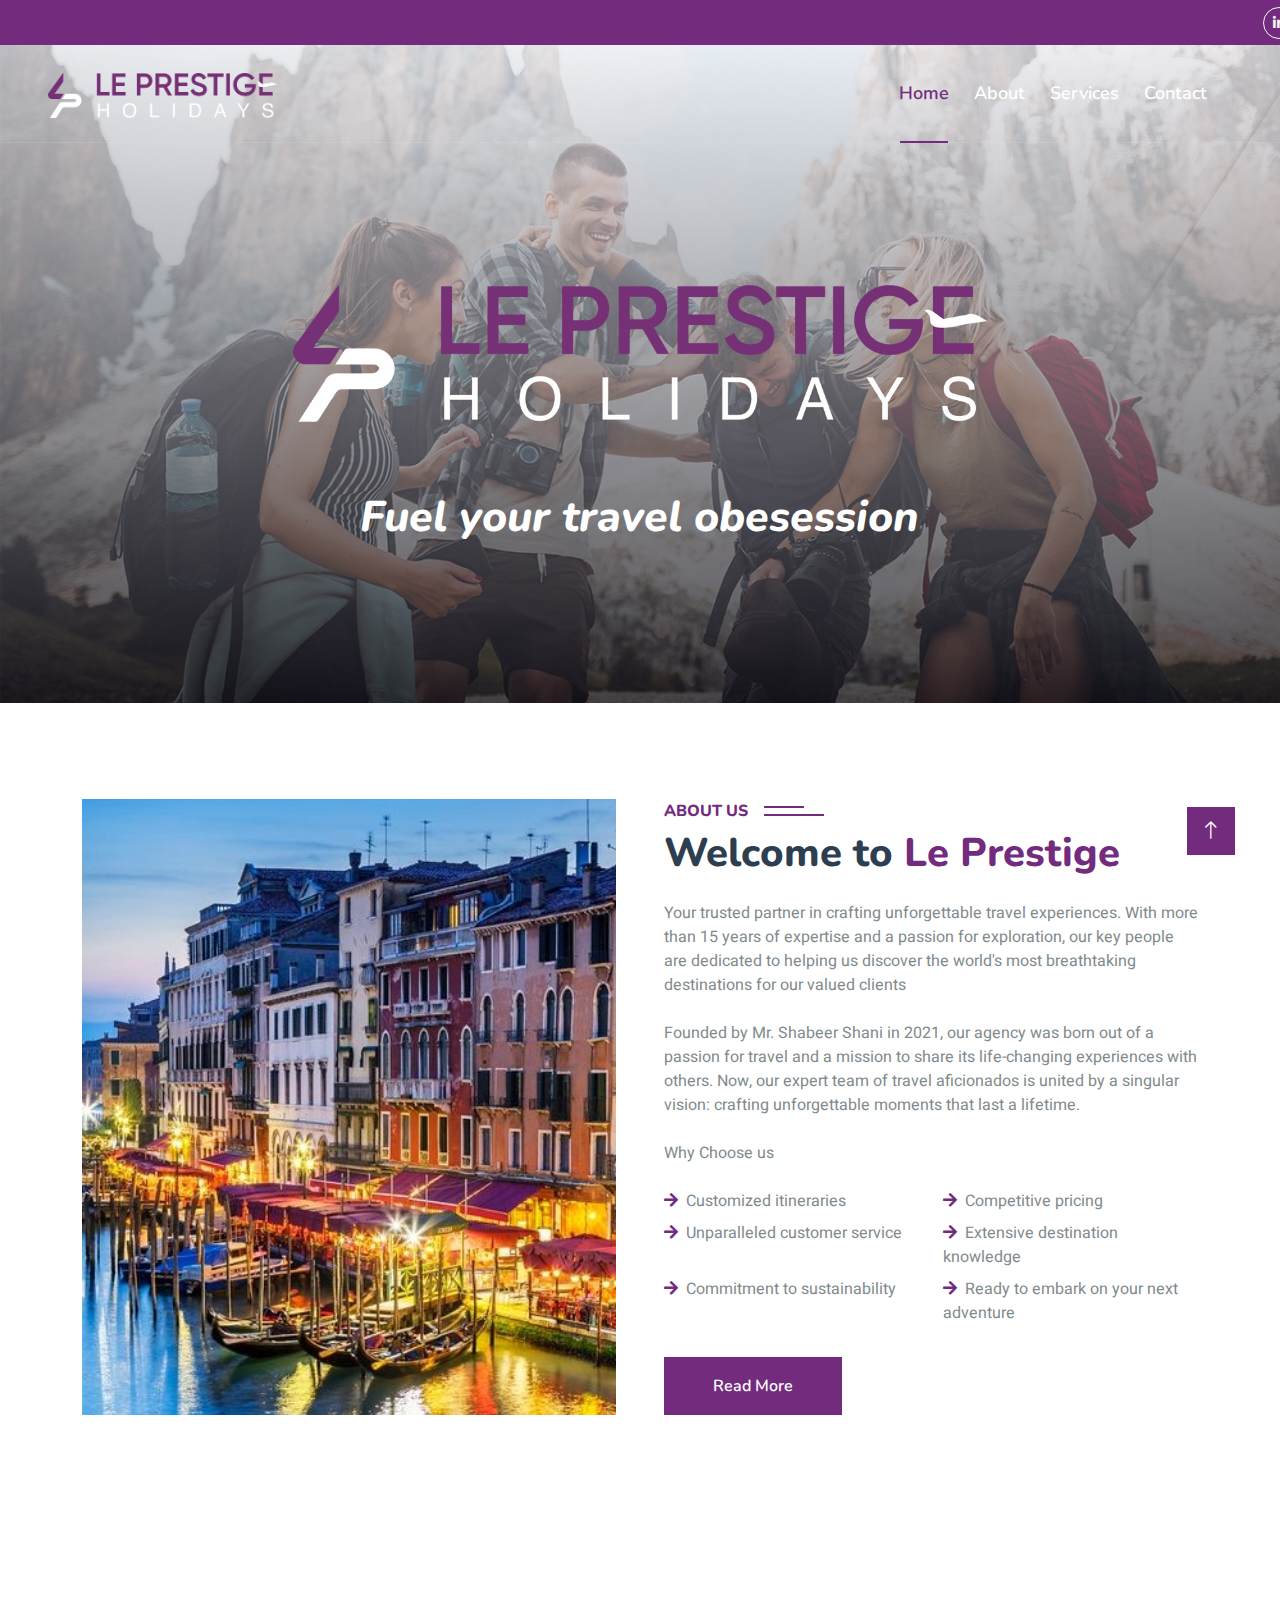
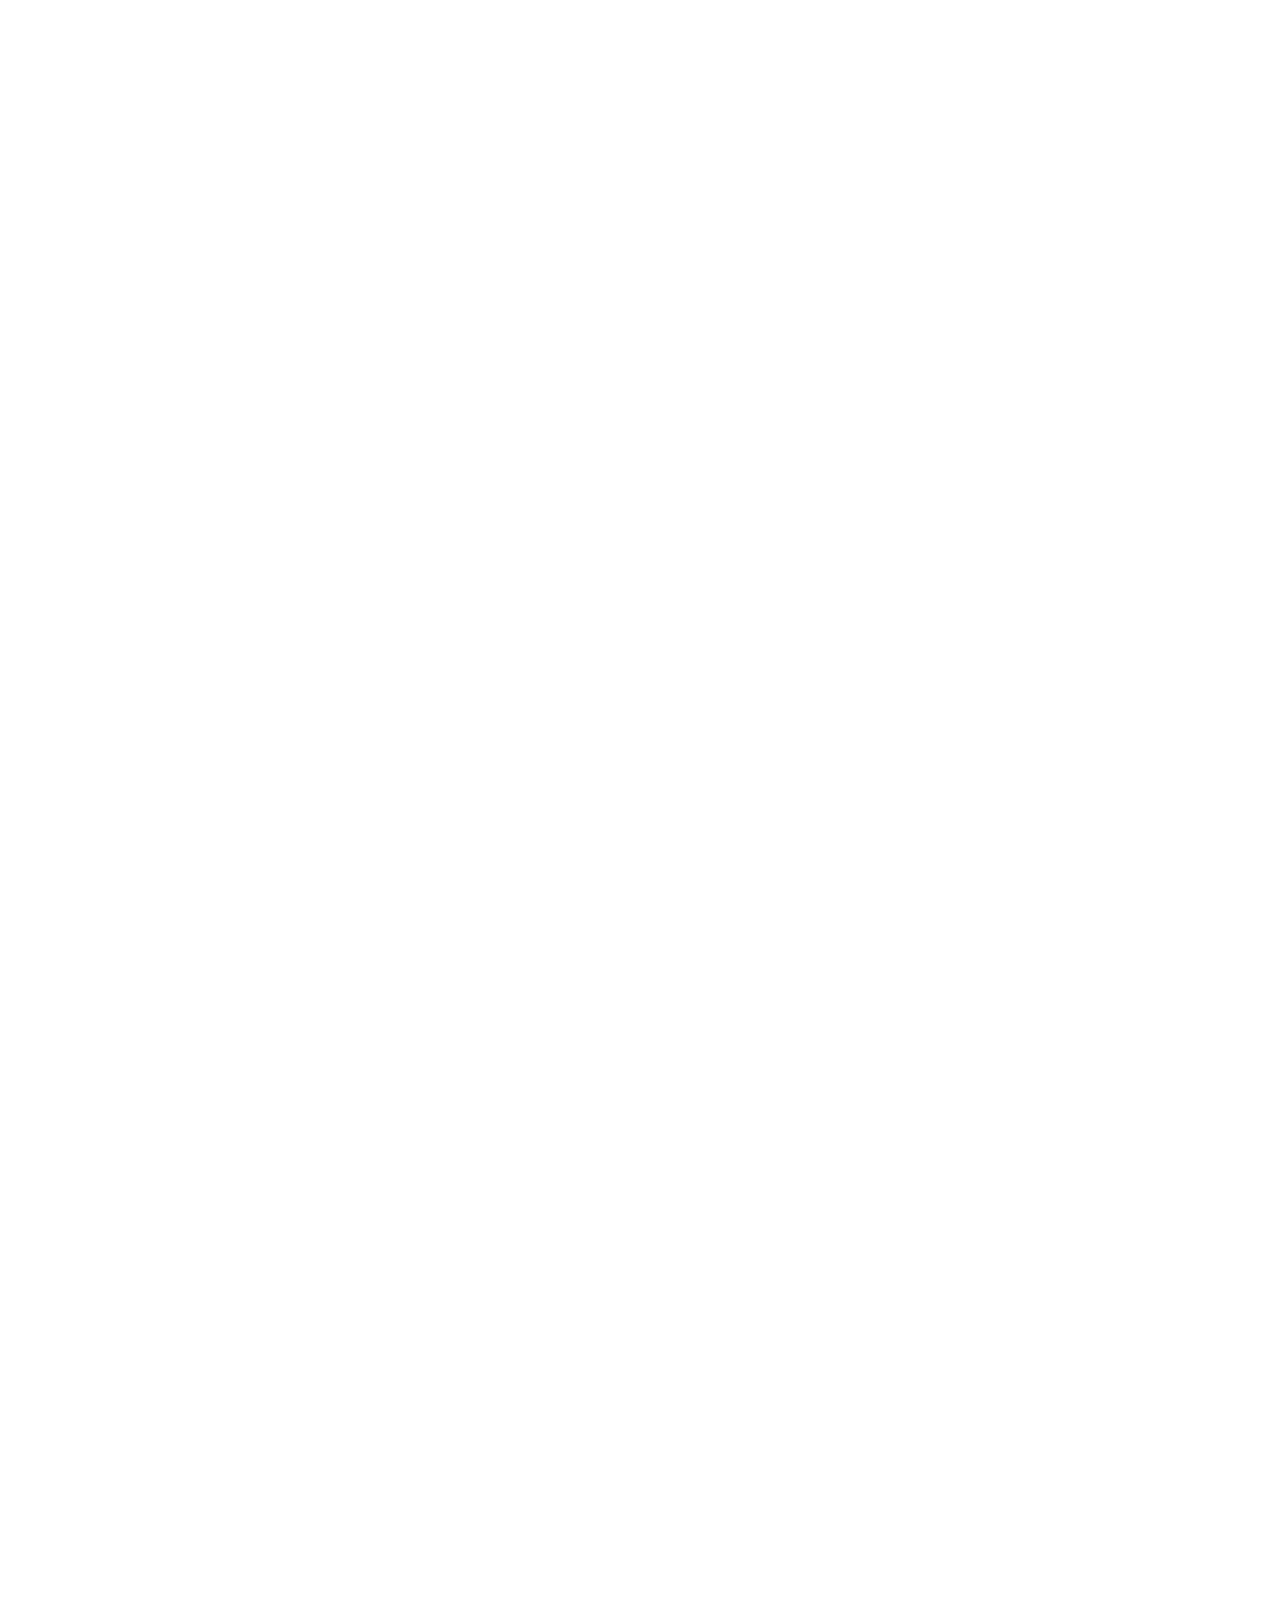
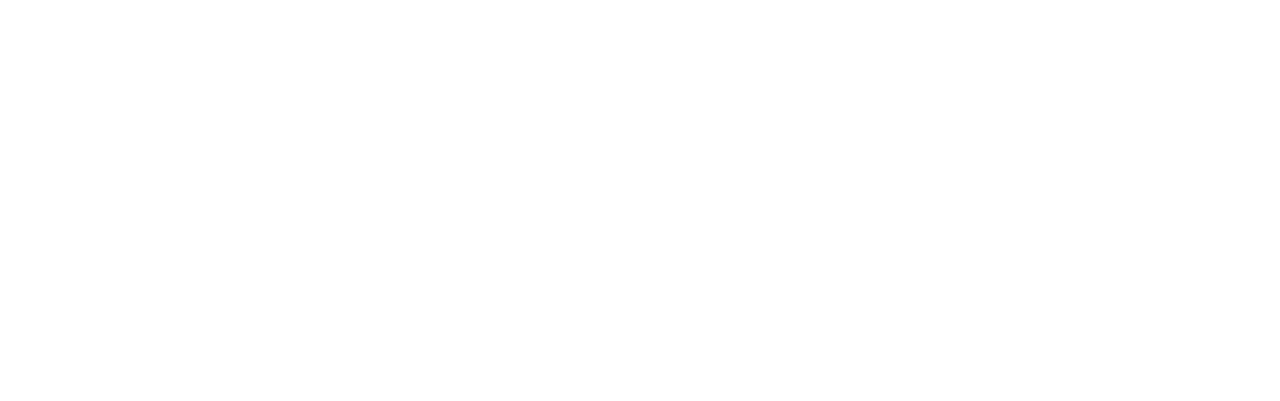
==== index.html @ 3a4bb5db "lp2" ====
<!DOCTYPE html>
<html lang="en">

<head>
    <meta charset="utf-8">
    <title>LP Holidays - A Travel Agency </title>
    <link rel="icon" type="image/x-icon" href="./img/lp-logo.jpg"">
    <meta content="width=device-width, initial-scale=1.0" name="viewport">
    <meta content="" name="keywords">
    <meta content="" name="description">

    
    <link rel="preconnect" href="https://fonts.googleapis.com">
    <link rel="preconnect" href="https://fonts.gstatic.com" crossorigin>
    <link href="https://fonts.googleapis.com/css2?family=Heebo:wght@400;500;600&family=Nunito:wght@600;700;800&display=swap" rel="stylesheet">

 
    <link href="https://cdnjs.cloudflare.com/ajax/libs/font-awesome/5.10.0/css/all.min.css" rel="stylesheet">
    <link href="https://cdn.jsdelivr.net/npm/bootstrap-icons@1.4.1/font/bootstrap-icons.css" rel="stylesheet">

    
    <link href="lib/animate/animate.min.css" rel="stylesheet">
    <link href="lib/owlcarousel/assets/owl.carousel.min.css" rel="stylesheet">
    <link href="lib/tempusdominus/css/tempusdominus-bootstrap-4.min.css" rel="stylesheet" />

    
    <link href="css/bootstrap.min.css" rel="stylesheet">

   
    <link href="css/style.css" rel="stylesheet">
</head>

<body>
   
    <div id="spinner" class="show bg-white position-fixed translate-middle w-100 vh-100 top-50 start-50 d-flex align-items-center justify-content-center">
        <div class="spinner-border text-primary" style="width: 3rem; height: 3rem;" role="status">
            <span class="sr-only">Loading...</span>
        </div>
    </div>
   
    <div class="container-fluid  lp-tem-purple px-5 d-none d-lg-block">
       
            <div class="col-lg-4 text-center socialMediaIcons text-lg-end">
                <div class="d-inline-flex align-items-center" style="height: 45px;">
                    <a class="btn btn-sm btn-outline-light btn-sm-square rounded-circle me-2" href=""><i class="fab fa-linkedin-in fw-normal"></i></a>
                    <a class="btn btn-sm btn-outline-light btn-sm-square rounded-circle me-2" href=""><i class="fab fa-instagram fw-normal"></i></a>
                    </div>
            </div>
        </div>
    </div>
  
    <div class="container-fluid position-relative p-0">
        <nav class="navbar navbar-expand-lg navbar-light px-4 px-lg-5 py-3 py-lg-0 ">
            <a href="" class="navbar-brand p-0 ">
                <h1 class="text-primary m-0 "><img src="img/lp-logo-white.png" alt="Logo">
                 
                   </h1>
                
            </a>
            <button class="navbar-toggler" type="button" data-bs-toggle="collapse" data-bs-target="#navbarCollapse">
                <span class="fa fa-bars"></span>
            </button>
            <div class="collapse navbar-collapse " id="navbarCollapse">
                <div class="navbar-nav ms-auto py-0 navbar-lp-temp">
                    <a href="index.html" class="nav-item nav-link active">Home</a>
                    <a href="about.html" class="nav-item nav-link">About</a>
                    <a href="service.html" class="nav-item nav-link">Services</a>
                 
                    <a href="contact.html" class="nav-item nav-link">Contact</a>
                </div>
             
            </div>
        </nav>

        <div class="container-fluid bg-primary py-5 mb-5 hero-header">
            <div class="container py-5">
                <div class="row justify-content-center py-5">
                    <div class="col-lg-10 pt-lg-5 mt-lg-5 text-center">
                       
                            <img src="img/lp-logo-white5050.png " class="lp-img-align"  >
                        <h1 class="display-3 text-white mb-3 animated slideInDown lp-slogen-align">Fuel your travel obesession</h1>
                        
                    </div>
                </div>
            </div>
        </div>
    </div>
  
    <div class="container-xxl py-5">
        <div class="container">
            <div class="row g-5">
                <div class="col-lg-6 wow fadeInUp" data-wow-delay="0.1s" style="min-height: 400px;">
                    <div class="position-relative h-100">
                        <img class="img-fluid position-absolute w-100 h-100" src="img/aboutImg.jpg" alt="" style="object-fit: cover;">
                    </div>
                </div>
                <div class="col-lg-6 wow fadeInUp" data-wow-delay="0.3s">
                    <h6 class="section-title bg-white text-start text-primary pe-3">About Us</h6>
                    <h1 class="mb-4">Welcome to <span class="text-primary">Le Prestige</span></h1>
                    <p class="mb-4">Your trusted partner in crafting unforgettable travel experiences. With more than 15 years of expertise and a passion for exploration, our key people are dedicated to helping us discover the world's most breathtaking destinations for our valued clients
                        </p>
                    <p class="mb-4">Founded by Mr. Shabeer Shani in 2021, our agency was born out of a passion for travel and a mission to share its life-changing experiences with others. Now, our expert team of travel aficionados is united by a singular vision: crafting unforgettable moments that last a lifetime.</p>
                    <p class="mb-4">Why Choose us</p>
                    <div class="row gy-2 gx-4 mb-4">
                        <div class="col-sm-6">
                            <p class="mb-0"><i class="fa fa-arrow-right text-primary me-2"></i>Customized itineraries</p>
                        </div>
                        <div class="col-sm-6">
                            <p class="mb-0"><i class="fa fa-arrow-right text-primary me-2"></i>Competitive pricing </p>
                        </div>
                        <div class="col-sm-6">
                            <p class="mb-0"><i class="fa fa-arrow-right text-primary me-2"></i>Unparalleled customer service</p>
                        </div>
                        <div class="col-sm-6">
                            <p class="mb-0"><i class="fa fa-arrow-right text-primary me-2"></i>Extensive destination knowledge
                            </p>
                        </div>
                        <div class="col-sm-6">
                            <p class="mb-0"><i class="fa fa-arrow-right text-primary me-2"></i>Commitment to sustainability
                            </p>
                        </div>
                        <div class="col-sm-6">
                            <p class="mb-0"><i class="fa fa-arrow-right text-primary me-2"></i>Ready to embark on your next adventure</p>
                        </div>
                        
                    </div>
                    <a class="btn btn-primary py-3 px-5 mt-2" href="">Read More</a>
                </div>
            </div>
        </div>
    </div>
   
    <div class="container-xxl py-5">
        <div class="container">
            <div class="text-center wow fadeInUp" data-wow-delay="0.1s">
                <h6 class="section-title bg-white text-center text-primary px-3">Services</h6>
                <h1 class="mb-5">Our Services</h1>
            </div>
            <div class="row g-4">
                <div class="col-lg-3 col-sm-6 wow fadeInUp" data-wow-delay="0.1s">
                    <div class="service-item rounded pt-3">
                        <div class="p-4">
                            <i class="fa fa-3x fa-globe text-primary mb-4"></i>
                            <h5>Air Tickets</h5>
                            <p>Discover the world with ease! Your trusted travel partner for <br> hassle-free air ticketing.</p>
                        </div>
                    </div>
                </div>
                <div class="col-lg-3 col-sm-6 wow fadeInUp" data-wow-delay="0.3s">
                    <div class="service-item rounded pt-3">
                        <div class="p-4">
                            <i class="fa fa-3x fa-hotel text-primary mb-4"></i>
                            <h5>Tour Packages</h5>
                            <p>Unveil the adventure of a lifetime! Explore our curated tour packages tailored to your dreams.</p>
                        </div>
                    </div>
                </div>
                <div class="col-lg-3 col-sm-6 wow fadeInUp" data-wow-delay="0.5s">
                    <div class="service-item rounded pt-3">
                        <div class="p-4">
                            <i class="fa fa-3x fa-user text-primary mb-4"></i>
                            <h5>Cruise</h5>
                            <p>write a short paragraph to give as sub title in website for a travel agency for cruise.</p>
                        </div>
                    </div>
                </div>
                <div class="col-lg-3 col-sm-6 wow fadeInUp" data-wow-delay="0.7s">
                    <div class="service-item rounded pt-3">
                        <div class="p-4">
                            <i class="fa fa-3x fa-cog text-primary mb-4"></i>
                            <h5>Hotels</h5>
                            <p>Stay in comfort, wherever you go! Explore our handpicked hotel options.</p>
                        </div>
                    </div>
                </div>
                <div class="col-lg-3 col-sm-6 wow fadeInUp" data-wow-delay="0.1s">
                    <div class="service-item rounded pt-3">
                        <div class="p-4">
                            <i class="fa fa-3x fa-globe text-primary mb-4"></i>
                            <h5>Visa</h5>
                            <p>Your gateway to the world! Simplify your travel plans with our expert visa assistance.</p>
                        </div>
                    </div>
                </div>
                <div class="col-lg-3 col-sm-6 wow fadeInUp" data-wow-delay="0.3s">
                    <div class="service-item rounded pt-3">
                        <div class="p-4">
                            <i class="fa fa-3x fa-hotel text-primary mb-4"></i>
                            <h5>Hajj & Umrah</h5>
                            <p>Embark on a sacred journey with peace of mind. Our Hajj and Umrah packages offer spiritual guidance.</p>
                        </div>
                    </div>
                </div>
                <div class="col-lg-3 col-sm-6 wow fadeInUp" data-wow-delay="0.5s">
                    <div class="service-item rounded pt-3">
                        <div class="p-4">
                            <i class="fa fa-3x fa-user text-primary mb-4"></i>
                            <h5>Attestations</h5>
                            <p>Streamline your journey with our expert attestation services.</p>
                        </div>
                    </div>
                </div>
                <div class="col-lg-3 col-sm-6 wow fadeInUp" data-wow-delay="0.7s">
                    <div class="service-item rounded pt-3">
                        <div class="p-4">
                            <i class="fa fa-3x fa-cog text-primary mb-4"></i>
                            <h5>Event Management</h5>
                            <p>Delivering seamless planning, creative designs, and flawless execution for every occasion including corporate gathering.</p>
                        </div>
                    </div>
                </div>
            </div>
        </div>
    </div>
  
    <div class="container-xxl py-5 destination">
        <div class="container">
            <div class="text-center wow fadeInUp" data-wow-delay="0.1s">
                <h6 class="section-title bg-white text-center text-primary px-3">Destination</h6>
                <h1 class="mb-5">Popular Destination</h1>
            </div>
            <div class="row g-3">
                <div class="col-lg-7 col-md-6">
                    <div class="row g-3">
                        <div class="col-lg-12 col-md-12 wow zoomIn" data-wow-delay="0.1s">
                            <a class="position-relative d-block overflow-hidden" href="">
                                <img class="img-fluid" src="img/thailand.jpg" alt="">
                            </a>
                        </div>
                        <div class="col-lg-6 col-md-12 wow zoomIn" data-wow-delay="0.3s">
                            <a class="position-relative d-block overflow-hidden" href="">
                                <img class="img-fluid" src="img/destination-2.jpg" alt="">
                               <div class="bg-white text-primary fw-bold position-absolute bottom-0 end-0 m-3 py-1 px-2">Malaysia</div>
                            </a>
                        </div>
                        <div class="col-lg-6 col-md-12 wow zoomIn" data-wow-delay="0.5s">
                            <a class="position-relative d-block overflow-hidden" href="">
                                <img class="img-fluid" src="img/destination-3.jpg" alt="">
                               <div class="bg-white text-primary fw-bold position-absolute bottom-0 end-0 m-3 py-1 px-2">Australia</div>
                            </a>
                        </div>
                    </div>
                </div>
                <div class="col-lg-5 col-md-6 wow zoomIn" data-wow-delay="0.7s" style="min-height: 350px;">
                    <a class="position-relative d-block h-100 overflow-hidden" href="">
                        <img class="img-fluid position-absolute w-100 h-100" src="img/destination-4.jpg" alt="" style="object-fit: cover;">
                       <div class="bg-white text-primary fw-bold position-absolute bottom-0 end-0 m-3 py-1 px-2">Indonesia</div>
                    </a>
                </div>
            </div>
        </div>
    </div>
   
    <div class="container-fluid bg-primary text-light footer pt-5 mt-5 wow fadeIn" data-wow-delay="0.1s">
        <div class="container py-5">
            <div class="row g-5">
                <div class="col-lg-3 col-md-6">
                    <h4 class="text-white mb-3">Company</h4>
                    <a class="btn btn-link" href="">About Us</a>
                    <a class="btn btn-link" href="">Contact Us</a>
                    <a class="btn btn-link" href="">Privacy Policy</a>
                    <a class="btn btn-link" href="">Terms & Condition</a>
                    <a class="btn btn-link" href="">FAQs & Help</a>
                </div>
                <div class="col-lg-3 col-md-6">
                    <h4 class="text-white mb-3">Contact</h4>
                      <p class="mb-2"><i class="fa fa-map-marker-alt me-3"></i>EP Complex Nilambur Rd,Wandoor</p>
                    <p class="mb-2"><i class="fa fa-phone-alt me-3"></i>+919446 210 500,+919446 410 500 </p>
                    <p class="mb-2"><i class="fa fa-envelope me-3"></i>sales.wdr@lpholidays.com</p>
                    <div class="d-flex pt-2">
                        <a class="btn btn-outline-light btn-social" href=""><i class="fab fa-twitter"></i></a>
                        <a class="btn btn-outline-light btn-social" href=""><i class="fab fa-facebook-f"></i></a>
                        <a class="btn btn-outline-light btn-social" href=""><i class="fab fa-youtube"></i></a>
                        <a class="btn btn-outline-light btn-social" href=""><i class="fab fa-linkedin-in"></i></a>
                    </div>
                </div>
                <div class="col-lg-3 col-md-6">
                    <h4 class="text-white mb-3">Contact</h4>
                    <p class="mb-2"><i class="fa fa-map-marker-alt me-3"></i>Perinthalmanna</p>
                    <p class="mb-2"><i class="fa fa-phone-alt me-3"></i>+919747 924 000,+919747 934 000</p>
                    <p class="mb-2"><i class="fa fa-envelope me-3"></i>sales.pmna@lpholidays.com</p>
                    <div class="d-flex pt-2">
                        <a class="btn btn-outline-light btn-social" href=""><i class="fab fa-twitter"></i></a>
                        <a class="btn btn-outline-light btn-social" href=""><i class="fab fa-facebook-f"></i></a>
                        <a class="btn btn-outline-light btn-social" href=""><i class="fab fa-youtube"></i></a>
                        <a class="btn btn-outline-light btn-social" href=""><i class="fab fa-linkedin-in"></i></a>
                    </div>
                </div>
               
            </div>
        </div>
        <div class="container">
            <div class="copyright">
                <div class="row">
                    <div class="col-md-6 text-center text-md-start mb-3 mb-md-0">
                        &copy; <a class="border-bottom" href="#">Le Prestige </a>, All Right Reserved.

                         Designed By <a class="border-bottom" >IT Wing Le Prestige Holidays LLP</a>
                    </div>
                    <div class="col-md-6 text-center text-md-end">
                        <div class="footer-menu">
                            <a href="">Home</a>
                            <a href="">Cookies</a>
                            <a href="">Help</a>
                            <a href="">FQAs</a>
                        </div>
                    </div>
                </div>
            </div>
        </div>
    </div>
   
    <a href="#" class="btn btn-lg btn-primary btn-lg-square back-to-top"><i class="bi bi-arrow-up"></i></a>

    <script src="https://code.jquery.com/jquery-3.4.1.min.js"></script>
    <script src="https://cdn.jsdelivr.net/npm/bootstrap@5.0.0/dist/js/bootstrap.bundle.min.js"></script>
    <script src="lib/wow/wow.min.js"></script>
    <script src="lib/easing/easing.min.js"></script>
    <script src="lib/waypoints/waypoints.min.js"></script>
    <script src="lib/owlcarousel/owl.carousel.min.js"></script>
    <script src="lib/tempusdominus/js/moment.min.js"></script>
    <script src="lib/tempusdominus/js/moment-timezone.min.js"></script>
    <script src="lib/tempusdominus/js/tempusdominus-bootstrap-4.min.js"></script>


    <script src="js/main.js"></script>
</body>

</html>
---- css/style.css ----
/********** Template CSS **********/
:root {
    --primary: #732b7e;
    --secondary: #FE8800;
    --light: #F5F5F5;
    --dark: #14141F;
}

.fw-medium {
    font-weight: 600 !important;
}

.fw-semi-bold {
    font-weight: 700 !important;
}

.back-to-top {
    position: fixed;
    display: none;
    right: 45px;
    bottom: 45px;
    z-index: 99;
}


/*** Spinner ***/
#spinner {
    opacity: 0;
    visibility: hidden;
    transition: opacity .5s ease-out, visibility 0s linear .5s;
    z-index: 99999;
}

#spinner.show {
    transition: opacity .5s ease-out, visibility 0s linear 0s;
    visibility: visible;
    opacity: 1;
}


/*** Button ***/
.btn {
    font-family: 'Nunito', sans-serif;
    font-weight: 600;
    transition: .5s;
}

.btn.btn-primary,
.btn.btn-secondary {
    color: #FFFFFF;
    background-color: #732b7e;
    border-color: #732b7e;
}

.btn-square {
    width: 38px;
    height: 38px;
}

.btn-sm-square {
    width: 32px;
    height: 32px;
}

.btn-lg-square {
    width: 48px;
    height: 48px;
}

.btn-square,
.btn-sm-square,
.btn-lg-square {
    padding: 0;
    display: flex;
    align-items: center;
    justify-content: center;
    font-weight: normal;
    border-radius: 0px;
}


/*** Navbar ***/
.navbar-light .navbar-nav .nav-link {
    font-family: 'Nunito', sans-serif;
    position: relative;
    margin-right: 25px;
    padding: 35px 0;
    color: #FFFFFF !important;
    font-size: 18px;
    font-weight: 600;
    outline: none;
    transition: .5s;
}

.sticky-top.navbar-light .navbar-nav .nav-link {
    padding: 20px 0;
    /* color: var(--dark) !important; */
}

.navbar-light .navbar-nav .nav-link:hover,
.navbar-light .navbar-nav .nav-link.active {
    /* color: var(--primary) !important; */
    color:#732b7e !important;
    /* color: #732b7e; */
}

.navbar-light .navbar-brand img {
    max-height: 45px;
    transition: .5s;
}

.sticky-top.navbar-light .navbar-brand img {
    max-height: 45px;
}

@media (max-width: 991.98px) {
    .sticky-top.navbar-light {
        position: relative;
        background: #FFFFFF;
    }

    .navbar-light .navbar-collapse {
        margin-top: 15px;
        border-top: 1px solid #dddddd;
    }

    .navbar-light .navbar-nav .nav-link,
    .sticky-top.navbar-light .navbar-nav .nav-link {
        padding: 10px 0;
        margin-left: 0;
        color: var(--dark) !important;
    }

    .navbar-light .navbar-brand img {
        max-height: 45px;
    }
}

@media (min-width: 992px) {
    .navbar-light {
        position: absolute;
        width: 100%;
        top: 0;
        left: 0;
        border-bottom: 1px solid rgba(256, 256, 256, .1);
        z-index: 999;
    }
    
    .sticky-top.navbar-light {
        position: fixed;
        /* background: #FFFFFF; */
    }

    .navbar-light .navbar-nav .nav-link::before {
        position: absolute;
        content: "";
        width: 0;
        height: 2px;
        bottom: -1px;
        left: 50%;
        background: var(--primary);
        transition: .5s;
    }

    .navbar-light .navbar-nav .nav-link:hover::before,
    .navbar-light .navbar-nav .nav-link.active::before {
        width: calc(100% - 2px);
        left: 1px;
    }

    .navbar-light .navbar-nav .nav-link.nav-contact::before {
        display: none;
    }
}


/*** Hero Header ***/
.hero-header {
    background: linear-gradient(rgba(246, 246, 255, 0.7), rgba(20, 20, 31, .7)), url(../img/bg-hero.jpg);
    background-position: center center;
    background-repeat: no-repeat;
    background-size: cover;
}

.breadcrumb-item + .breadcrumb-item::before {
    /* color: rgba(255, 255, 255, .5); */
    color:#732b7e;
}


/*** Section Title ***/
.section-title {
    position: relative;
    display: inline-block;
    text-transform: uppercase;
}

.section-title::before {
    position: absolute;
    content: "";
    width: calc(100% + 80px);
    height: 2px;
    top: 4px;
    left: -40px;
    background: var(--primary);
    z-index: -1;
}

.section-title::after {
    position: absolute;
    content: "";
    width: calc(100% + 120px);
    height: 2px;
    bottom: 5px;
    left: -60px;
    background: var(--primary);
    z-index: -1;
}

.section-title.text-start::before {
    width: calc(100% + 40px);
    left: 0;
}

.section-title.text-start::after {
    width: calc(100% + 60px);
    left: 0;
}


/*** Service ***/
.service-item {
    box-shadow: 0 0 45px rgba(0, 0, 0, .08);
    transition: .5s;
}

.service-item:hover {
    background: var(--primary);
}

.service-item * {
    transition: .5s;
}

.service-item:hover * {
    color: var(--light) !important;
}


/*** Destination ***/
.destination img {
    transition: .5s;
}

.destination a:hover img {
    transform: scale(1.1);
}


/*** Package ***/
.package-item {
    box-shadow: 0 0 45px rgba(0, 0, 0, .08);
}

.package-item img {
    transition: .5s;
}

.package-item:hover img {
    transform: scale(1.1);
}


/*** Booking ***/
.booking {
    background: linear-gradient(rgba(15, 23, 43, .7), rgba(15, 23, 43, .7)), url(../img/booking.jpg);
    background-position: center center;
    background-repeat: no-repeat;
    background-size: cover;
}


/*** Team ***/
.team-item {
    box-shadow: 0 0 45px rgba(0, 0, 0, .08);
}

.team-item img {
    transition: .5s;
}

.team-item:hover img {
    transform: scale(1.1);
}

.team-item .btn {
    background: #FFFFFF;
    color: var(--primary);
    border-radius: 20px;
    border-bottom: 1px solid var(--primary);
}

.team-item .btn:hover {
    background: var(--primary);
    color: #FFFFFF;
}


/*** Testimonial ***/
.testimonial-carousel::before {
    position: absolute;
    content: "";
    top: 0;
    left: 0;
    height: 100%;
    width: 0;
    background: linear-gradient(to right, rgba(255, 255, 255, 1) 0%, rgba(255, 255, 255, 0) 100%);
    z-index: 1;
}

.testimonial-carousel::after {
    position: absolute;
    content: "";
    top: 0;
    right: 0;
    height: 100%;
    width: 0;
    background: linear-gradient(to left, rgba(255, 255, 255, 1) 0%, rgba(255, 255, 255, 0) 100%);
    z-index: 1;
}

@media (min-width: 768px) {
    .testimonial-carousel::before,
    .testimonial-carousel::after {
        width: 200px;
    }
}

@media (min-width: 992px) {
    .testimonial-carousel::before,
    .testimonial-carousel::after {
        width: 300px;
    }
}

.testimonial-carousel .owl-item .testimonial-item,
.testimonial-carousel .owl-item.center .testimonial-item * {
    transition: .5s;
}

.testimonial-carousel .owl-item.center .testimonial-item {
    background: var(--primary) !important;
    border-color: var(--primary) !important;
}

.testimonial-carousel .owl-item.center .testimonial-item * {
    color: #FFFFFF !important;
}

.testimonial-carousel .owl-dots {
    margin-top: 24px;
    display: flex;
    align-items: flex-end;
    justify-content: center;
}

.testimonial-carousel .owl-dot {
    position: relative;
    display: inline-block;
    margin: 0 5px;
    width: 15px;
    height: 15px;
    border: 1px solid #CCCCCC;
    border-radius: 15px;
    transition: .5s;
}

.testimonial-carousel .owl-dot.active {
    background: #732b7e;
    border-color: #732b7e;
}


/*** Footer ***/
.footer .btn.btn-social {
    margin-right: 5px;
    width: 35px;
    height: 35px;
    display: flex;
    align-items: center;
    justify-content: center;
    color: var(--light);
    font-weight: normal;
    border: 1px solid #FFFFFF;
    border-radius: 35px;
    transition: .3s;
}

.footer .btn.btn-social:hover {
    color: var(--primary);
}

.footer .btn.btn-link {
    display: block;
    margin-bottom: 5px;
    padding: 0;
    text-align: left;
    color: #FFFFFF;
    font-size: 15px;
    font-weight: normal;
    text-transform: capitalize;
    transition: .3s;
}

.footer .btn.btn-link::before {
    position: relative;
    content: "\f105";
    font-family: "Font Awesome 5 Free";
    font-weight: 900;
    margin-right: 10px;
}

.footer .btn.btn-link:hover {
    letter-spacing: 1px;
    box-shadow: none;
}

.footer .copyright {
    padding: 25px 0;
    font-size: 15px;
    border-top: 1px solid rgba(256, 256, 256, .1);
}

.footer .copyright a {
    color: var(--light);
}

.footer .footer-menu a {
    margin-right: 15px;
    padding-right: 15px;
    border-right: 1px solid rgba(255, 255, 255, .1);
}

.footer .footer-menu a:last-child {
    margin-right: 0;
    padding-right: 0;
    border-right: none;
}

.lp-tem-purple {
    background-color:#732b7e;

}
.navbar-lp-template{
 background-color: #cfa4d6;
 
}

.text-primary {
    color: #732b7e !important;
}

.bg-primary {
    background-color: #732b7e !important;
}
.border-primary {
    border-color: #732b7e !important;
}

.breadcrumb-item{
    color: #732b7e;
}

.lp-img-align{
    width: 75%;
}

.lp-slogen-align{
    margin-top: 70px;
    font-size: 43px;
    font-style: italic;
    /* margin-left: 200px; */
}

.socialMediaIcons{
    text-align: right;
        margin-left: 900px;
}
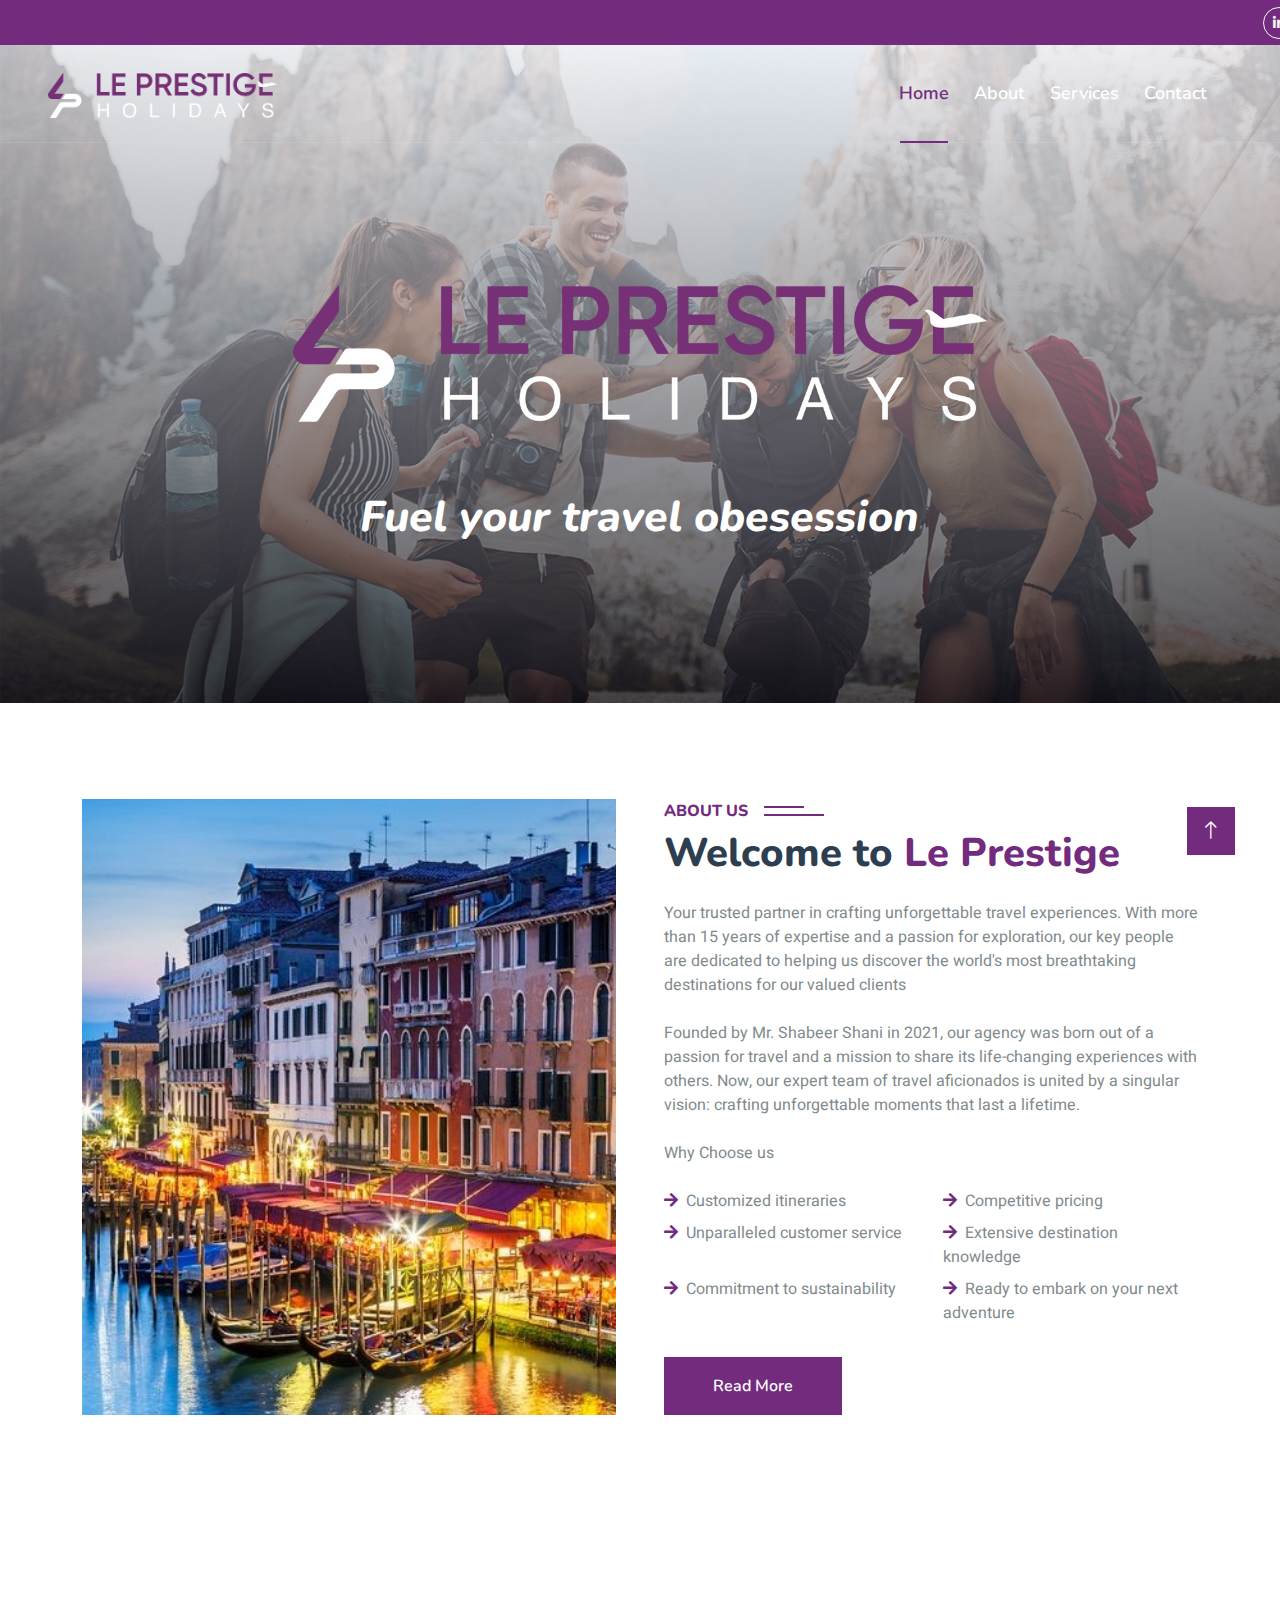
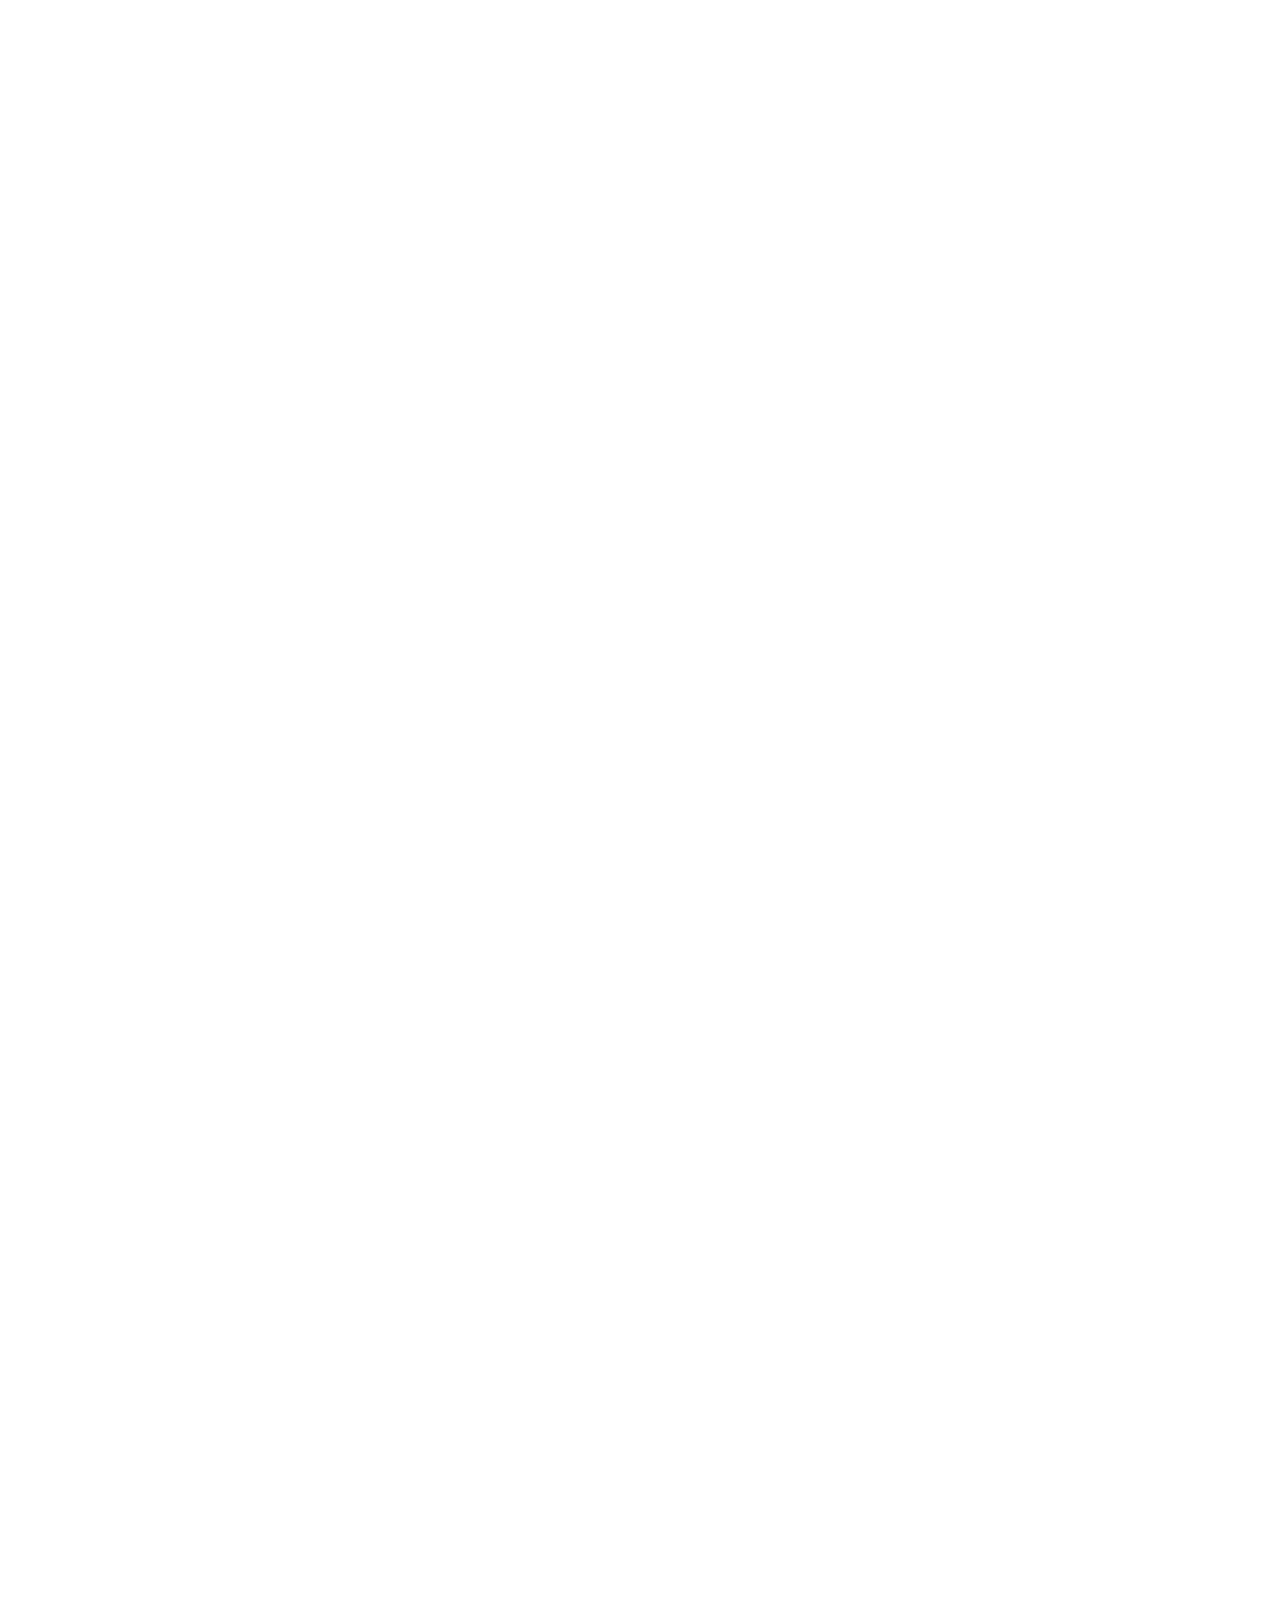
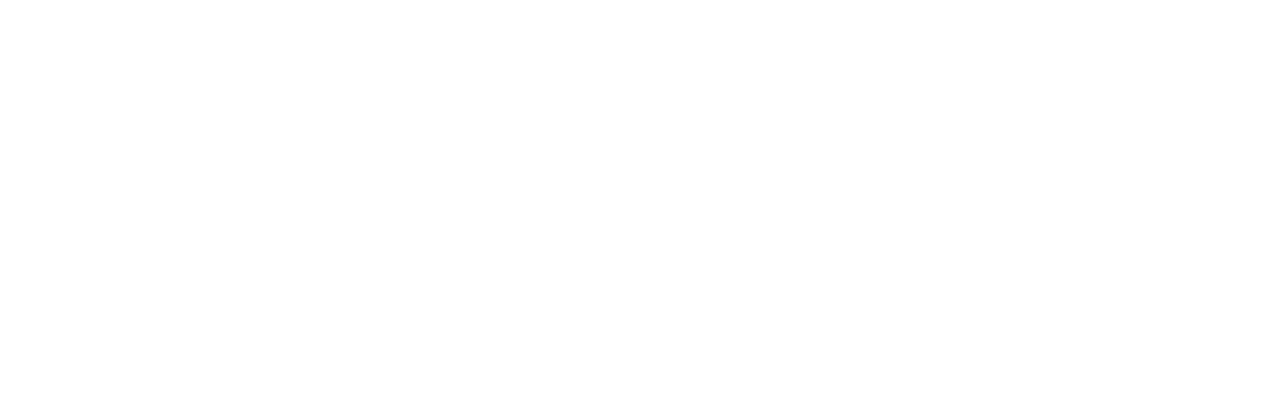
==== commit 152a82c7: "site updated2" ====
--- a/index.html
+++ b/index.html
@@ -160,7 +160,7 @@
                         <div class="p-4">
                             <i class="fa fa-3x fa-user text-primary mb-4"></i>
                             <h5>Cruise</h5>
-                            <p>write a short paragraph to give as sub title in website for a travel agency for cruise.</p>
+                            <p>Explore the world in comfort and style with our premium cruise services.</p>
                         </div>
                     </div>
                 </div>
@@ -274,9 +274,10 @@
                         <a class="btn btn-outline-light btn-social" href=""><i class="fab fa-linkedin-in"></i></a>
                     </div>
                 </div>
-                <div class="col-lg-3 col-md-6">
+               <div class="col-lg-3 col-md-6">
                     <h4 class="text-white mb-3">Contact</h4>
-                    <p class="mb-2"><i class="fa fa-map-marker-alt me-3"></i>Perinthalmanna</p>
+                    <p class="mb-2"><i class="fa fa-map-marker-alt me-3"></i>Bypass,Ponniakurussi</p>
+                    <p class="mb-2"> &emsp; &ensp; Perinthalmanna</p>
                     <p class="mb-2"><i class="fa fa-phone-alt me-3"></i>+919747 924 000,+919747 934 000</p>
                     <p class="mb-2"><i class="fa fa-envelope me-3"></i>sales.pmna@lpholidays.com</p>
                     <div class="d-flex pt-2">
@@ -297,14 +298,7 @@
 
                          Designed By <a class="border-bottom" >IT Wing Le Prestige Holidays LLP</a>
                     </div>
-                    <div class="col-md-6 text-center text-md-end">
-                        <div class="footer-menu">
-                            <a href="">Home</a>
-                            <a href="">Cookies</a>
-                            <a href="">Help</a>
-                            <a href="">FQAs</a>
-                        </div>
-                    </div>
+                    
                 </div>
             </div>
         </div>
@@ -326,4 +320,4 @@
     <script src="js/main.js"></script>
 </body>
 
-</html>+</html>
